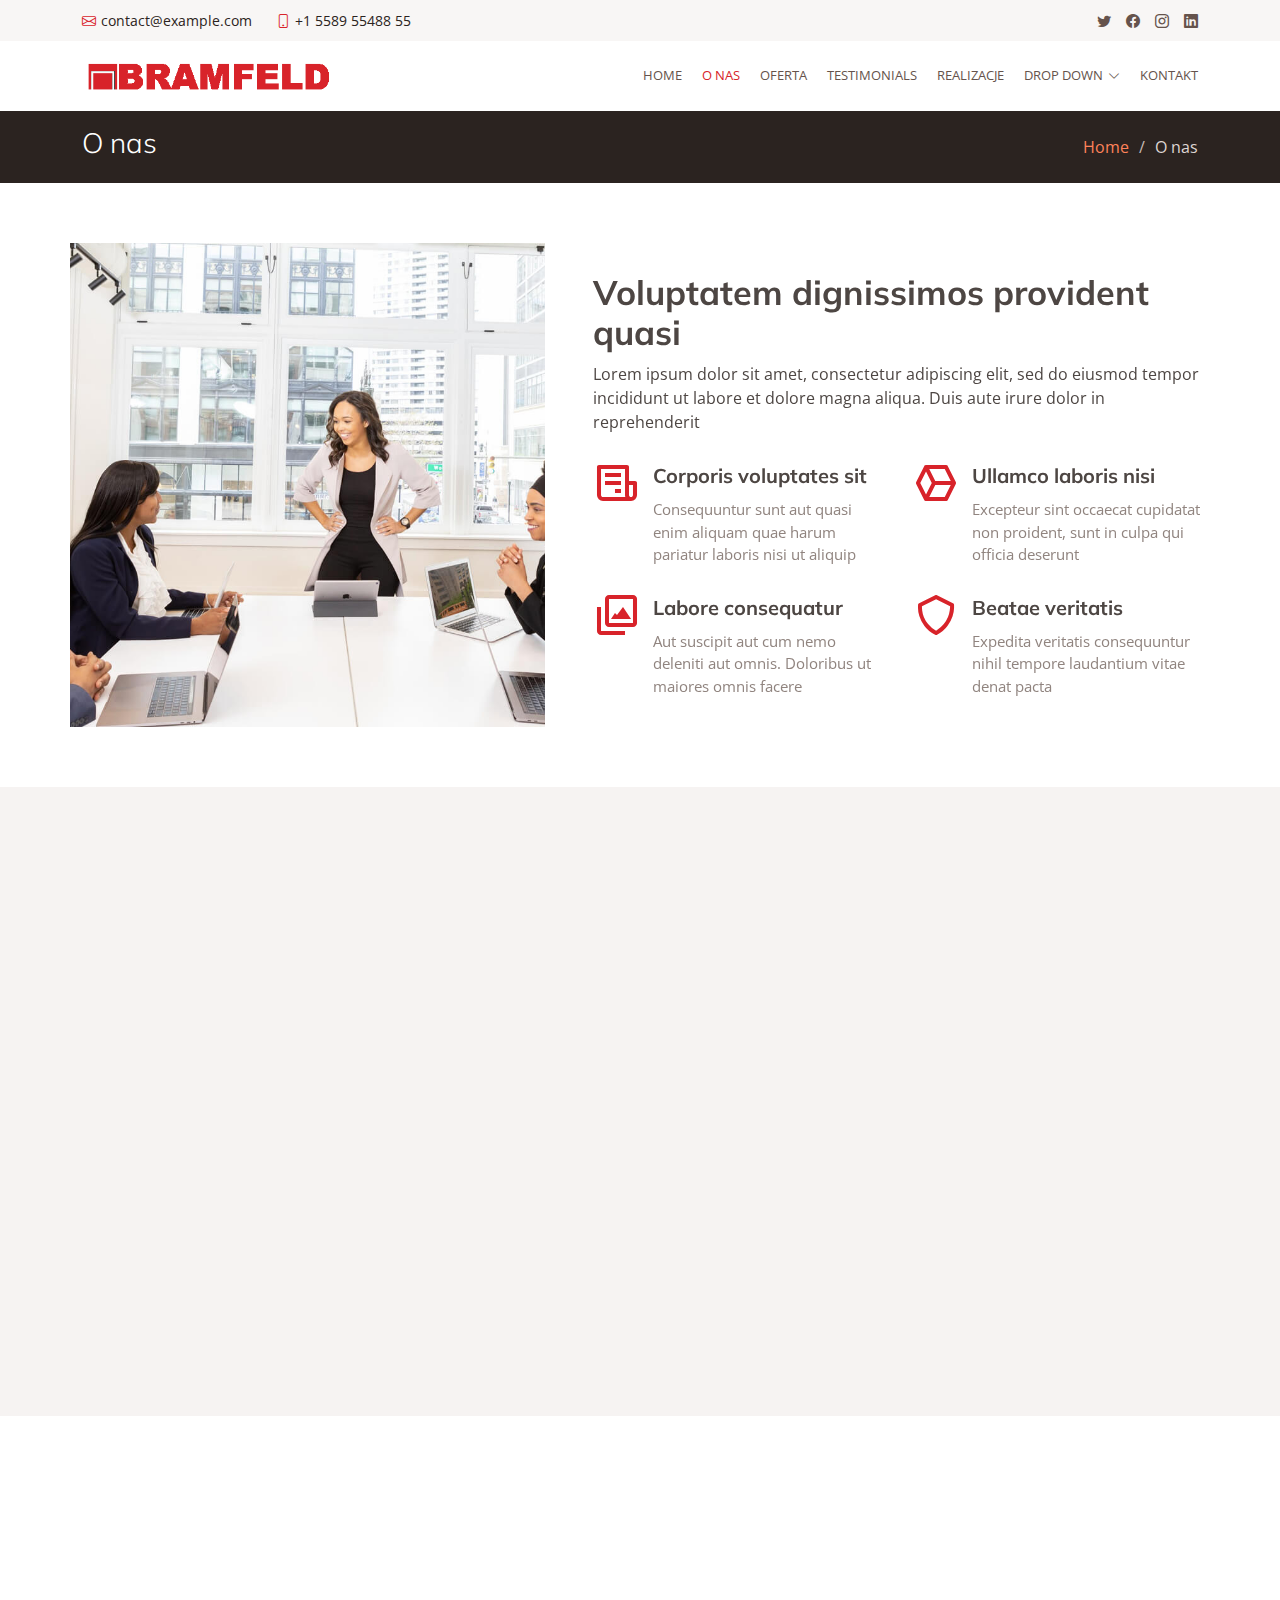
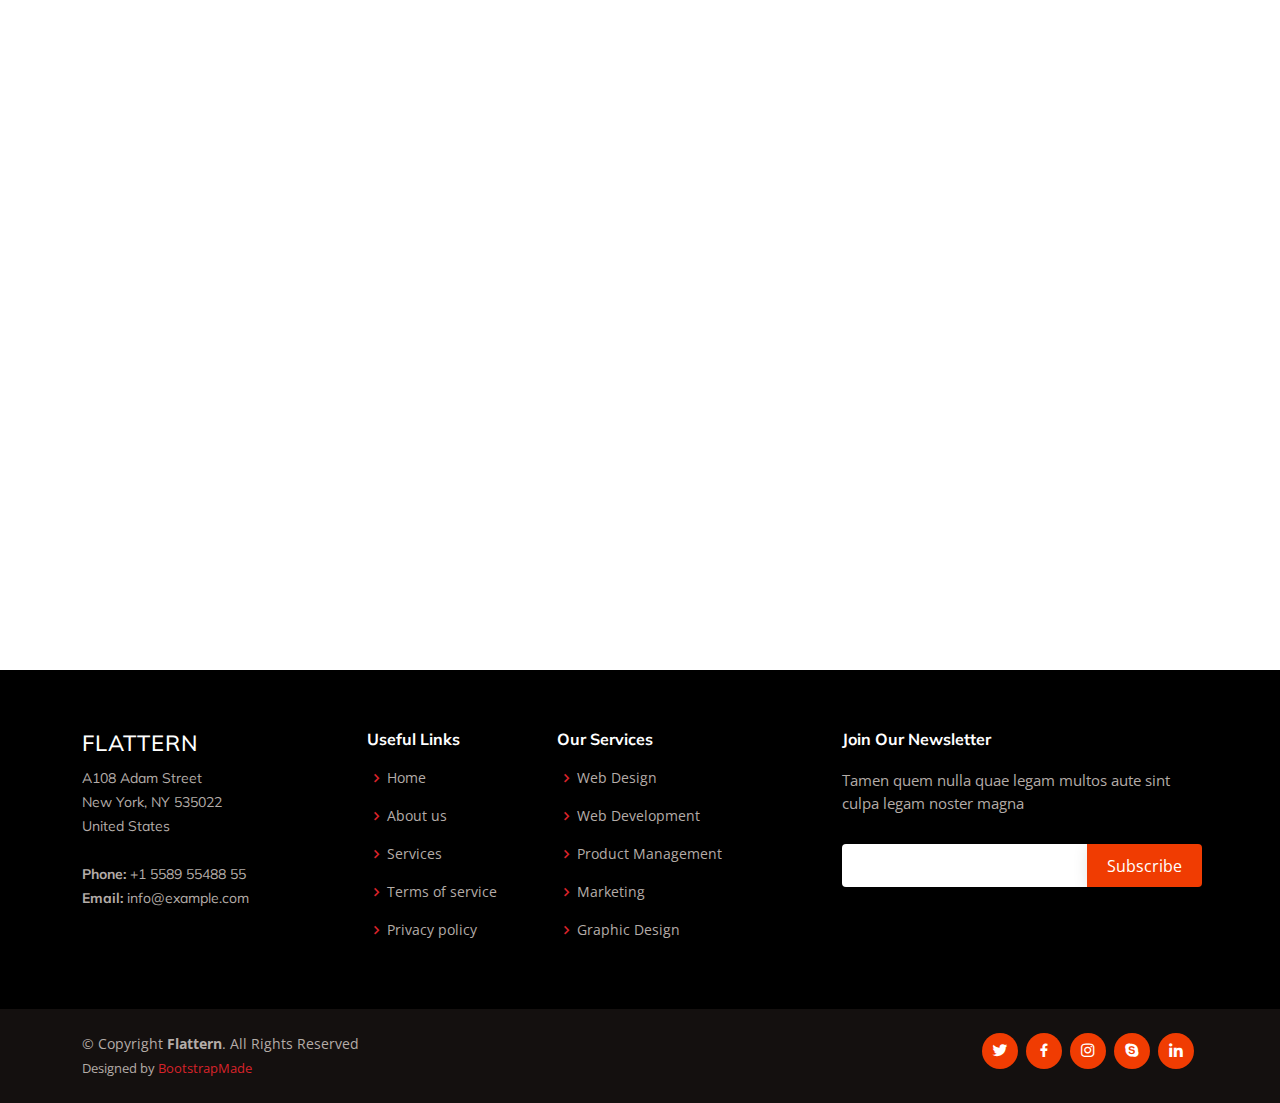
==== about.html @ 4d0d808b "First commit" ====
<!DOCTYPE html>
<html lang="en">

<head>
  <meta charset="utf-8">
  <meta content="width=device-width, initial-scale=1.0" name="viewport">

  <title>O nas - Flattern Bootstrap Template</title>
  <meta content="" name="description">
  <meta content="" name="keywords">

  <!-- Favicons -->
  <link href="assets/img/favicon.png" rel="icon">
  <link href="assets/img/apple-touch-icon.png" rel="apple-touch-icon">

  <!-- Google Fonts -->
  <link href="https://fonts.googleapis.com/css?family=Open+Sans:300,300i,400,400i,600,600i,700,700i|Muli:300,300i,400,400i,500,500i,600,600i,700,700i|Poppins:300,300i,400,400i,500,500i,600,600i,700,700i" rel="stylesheet">

  <!-- Vendor CSS Files -->
  <link href="assets/vendor/animate.css/animate.min.css" rel="stylesheet">
  <link href="assets/vendor/aos/aos.css" rel="stylesheet">
  <link href="assets/vendor/bootstrap/css/bootstrap.min.css" rel="stylesheet">
  <link href="assets/vendor/bootstrap-icons/bootstrap-icons.css" rel="stylesheet">
  <link href="assets/vendor/boxicons/css/boxicons.min.css" rel="stylesheet">
  <link href="assets/vendor/glightbox/css/glightbox.min.css" rel="stylesheet">
  <link href="assets/vendor/swiper/swiper-bundle.min.css" rel="stylesheet">

  <!-- Template Main CSS File -->
  <link href="assets/css/style.css" rel="stylesheet">

  <!-- =======================================================
  * Template Name: Flattern - v4.7.0
  * Template URL: https://bootstrapmade.com/flattern-multipurpose-bootstrap-template/
  * Author: BootstrapMade.com
  * License: https://bootstrapmade.com/license/
  ======================================================== -->
</head>

<body>

  <!-- ======= Top Bar ======= -->
  <section id="topbar" class="d-flex align-items-center">
    <div class="container d-flex justify-content-center justify-content-md-between">
      <div class="contact-info d-flex align-items-center">
        <i class="bi bi-envelope d-flex align-items-center"><a href="mailto:contact@example.com">contact@example.com</a></i>
        <i class="bi bi-phone d-flex align-items-center ms-4"><span>+1 5589 55488 55</span></i>
      </div>
      <div class="social-links d-none d-md-flex align-items-center">
        <a href="#" class="twitter"><i class="bi bi-twitter"></i></a>
        <a href="#" class="facebook"><i class="bi bi-facebook"></i></a>
        <a href="#" class="instagram"><i class="bi bi-instagram"></i></a>
        <a href="#" class="linkedin"><i class="bi bi-linkedin"></i></i></a>
      </div>
    </div>
  </section>

  <!-- ======= Header ======= -->
  <header id="header" class="d-flex align-items-center">
    <div class="container d-flex justify-content-between">

      <div class="logo">
        <!--<h1 class="text-light"><a href="index.html">Bramfeld</a></h1>-->
        <!-- Uncomment below if you prefer to use an image logo -->
        <a href="index.html"><img src="assets/img/bramfeld_logo_red.png" alt="" class="img-fluid"></a>
      </div>

      <nav id="navbar" class="navbar">
        <ul>
          <li><a href="index.html">Home</a></li>
          <li><a class="active" href="about.html">O nas</a></li>
          <li><a href="services.html">Oferta</a></li>
          <li><a href="testimonials.html">Testimonials</a></li>
          <li><a href="portfolio.html">Realizacje</a></li>
         
          <li class="dropdown"><a href="#"><span>Drop Down</span> <i class="bi bi-chevron-down"></i></a>
            <ul>
              <li><a href="#">Drop Down 1</a></li>
              <li class="dropdown"><a href="#"><span>Deep Drop Down</span> <i class="bi bi-chevron-right"></i></a>
                <ul>
                  <li><a href="#">Deep Drop Down 1</a></li>
                  <li><a href="#">Deep Drop Down 2</a></li>
                  <li><a href="#">Deep Drop Down 3</a></li>
                  <li><a href="#">Deep Drop Down 4</a></li>
                  <li><a href="#">Deep Drop Down 5</a></li>
                </ul>
              </li>
              <li><a href="#">Drop Down 2</a></li>
              <li><a href="#">Drop Down 3</a></li>
              <li><a href="#">Drop Down 4</a></li>
            </ul>
          </li>
          <li><a href="contact.html">Kontakt</a></li>
        </ul>
        <i class="bi bi-list mobile-nav-toggle"></i>
      </nav><!-- .navbar -->

    </div>
  </header><!-- End Header -->

  <main id="main">

    <!-- ======= Breadcrumbs ======= -->
    <section id="breadcrumbs" class="breadcrumbs">
      <div class="container">

        <div class="d-flex justify-content-between align-items-center">
          <h2>O nas</h2>
          <ol>
            <li><a href="index.html">Home</a></li>
            <li>O nas</li>
          </ol>
        </div>

      </div>
    </section><!-- End Breadcrumbs -->

    <!-- ======= About Us Section ======= -->
    <section id="about-us" class="about-us">
      <div class="container">

        <div class="row no-gutters">
          <div class="image col-xl-5 d-flex align-items-stretch justify-content-center justify-content-lg-start" data-aos="fade-right"></div>
          <div class="col-xl-7 ps-0 ps-lg-5 pe-lg-1 d-flex align-items-stretch">
            <div class="content d-flex flex-column justify-content-center">
              <h3 data-aos="fade-up">Voluptatem dignissimos provident quasi</h3>
              <p data-aos="fade-up">
                Lorem ipsum dolor sit amet, consectetur adipiscing elit, sed do eiusmod tempor incididunt ut labore et dolore magna aliqua. Duis aute irure dolor in reprehenderit
              </p>
              <div class="row">
                <div class="col-md-6 icon-box" data-aos="fade-up">
                  <i class="bx bx-receipt"></i>
                  <h4>Corporis voluptates sit</h4>
                  <p>Consequuntur sunt aut quasi enim aliquam quae harum pariatur laboris nisi ut aliquip</p>
                </div>
                <div class="col-md-6 icon-box" data-aos="fade-up" data-aos-delay="100">
                  <i class="bx bx-cube-alt"></i>
                  <h4>Ullamco laboris nisi</h4>
                  <p>Excepteur sint occaecat cupidatat non proident, sunt in culpa qui officia deserunt</p>
                </div>
                <div class="col-md-6 icon-box" data-aos="fade-up" data-aos-delay="200">
                  <i class="bx bx-images"></i>
                  <h4>Labore consequatur</h4>
                  <p>Aut suscipit aut cum nemo deleniti aut omnis. Doloribus ut maiores omnis facere</p>
                </div>
                <div class="col-md-6 icon-box" data-aos="fade-up" data-aos-delay="300">
                  <i class="bx bx-shield"></i>
                  <h4>Beatae veritatis</h4>
                  <p>Expedita veritatis consequuntur nihil tempore laudantium vitae denat pacta</p>
                </div>
              </div>
            </div><!-- End .content-->
          </div>
        </div>

      </div>
    </section><!-- End About Us Section -->

    <!-- ======= Our Team Section ======= -->
    <section id="team" class="team section-bg">
      <div class="container">

        <div class="section-title" data-aos="fade-up">
          <h2>Our <strong>Team</strong></h2>
          <p>Magnam dolores commodi suscipit. Necessitatibus eius consequatur ex aliquid fuga eum quidem. Sit sint consectetur velit. Quisquam quos quisquam cupiditate. Et nemo qui impedit suscipit alias ea. Quia fugiat sit in iste officiis commodi quidem hic quas.</p>
        </div>

        <div class="row">

          <div class="col-lg-3 col-md-6 d-flex align-items-stretch">
            <div class="member" data-aos="fade-up">
              <div class="member-img">
                <img src="assets/img/team/team-1.jpg" class="img-fluid" alt="">
                <div class="social">
                  <a href=""><i class="bi bi-twitter"></i></a>
                  <a href=""><i class="bi bi-facebook"></i></a>
                  <a href=""><i class="bi bi-instagram"></i></a>
                  <a href=""><i class="bi bi-linkedin"></i></a>
                </div>
              </div>
              <div class="member-info">
                <h4>Walter White</h4>
                <span>Chief Executive Officer</span>
              </div>
            </div>
          </div>

          <div class="col-lg-3 col-md-6 d-flex align-items-stretch">
            <div class="member" data-aos="fade-up" data-aos-delay="100">
              <div class="member-img">
                <img src="assets/img/team/team-2.jpg" class="img-fluid" alt="">
                <div class="social">
                  <a href=""><i class="bi bi-twitter"></i></a>
                  <a href=""><i class="bi bi-facebook"></i></a>
                  <a href=""><i class="bi bi-instagram"></i></a>
                  <a href=""><i class="bi bi-linkedin"></i></a>
                </div>
              </div>
              <div class="member-info">
                <h4>Sarah Jhonson</h4>
                <span>Product Manager</span>
              </div>
            </div>
          </div>

          <div class="col-lg-3 col-md-6 d-flex align-items-stretch">
            <div class="member" data-aos="fade-up" data-aos-delay="200">
              <div class="member-img">
                <img src="assets/img/team/team-3.jpg" class="img-fluid" alt="">
                <div class="social">
                  <a href=""><i class="bi bi-twitter"></i></a>
                  <a href=""><i class="bi bi-facebook"></i></a>
                  <a href=""><i class="bi bi-instagram"></i></a>
                  <a href=""><i class="bi bi-linkedin"></i></a>
                </div>
              </div>
              <div class="member-info">
                <h4>William Anderson</h4>
                <span>CTO</span>
              </div>
            </div>
          </div>

          <div class="col-lg-3 col-md-6 d-flex align-items-stretch">
            <div class="member" data-aos="fade-up" data-aos-delay="300">
              <div class="member-img">
                <img src="assets/img/team/team-4.jpg" class="img-fluid" alt="">
                <div class="social">
                  <a href=""><i class="bi bi-twitter"></i></a>
                  <a href=""><i class="bi bi-facebook"></i></a>
                  <a href=""><i class="bi bi-instagram"></i></a>
                  <a href=""><i class="bi bi-linkedin"></i></a>
                </div>
              </div>
              <div class="member-info">
                <h4>Amanda Jepson</h4>
                <span>Accountant</span>
              </div>
            </div>
          </div>

        </div>

      </div>
    </section><!-- End Our Team Section -->

    <!-- ======= Our Skills Section ======= -->
    <section id="skills" class="skills">
      <div class="container">

        <div class="section-title" data-aos="fade-up">
          <h2>Our <strong>Skills</strong></h2>
          <p>Magnam dolores commodi suscipit. Necessitatibus eius consequatur ex aliquid fuga eum quidem. Sit sint consectetur velit. Quisquam quos quisquam cupiditate. Et nemo qui impedit suscipit alias ea. Quia fugiat sit in iste officiis commodi quidem hic quas.</p>
        </div>

        <div class="row skills-content">

          <div class="col-lg-6" data-aos="fade-up">

            <div class="progress">
              <span class="skill">HTML <i class="val">100%</i></span>
              <div class="progress-bar-wrap">
                <div class="progress-bar" role="progressbar" aria-valuenow="100" aria-valuemin="0" aria-valuemax="100"></div>
              </div>
            </div>

            <div class="progress">
              <span class="skill">CSS <i class="val">90%</i></span>
              <div class="progress-bar-wrap">
                <div class="progress-bar" role="progressbar" aria-valuenow="90" aria-valuemin="0" aria-valuemax="100"></div>
              </div>
            </div>

            <div class="progress">
              <span class="skill">JavaScript <i class="val">75%</i></span>
              <div class="progress-bar-wrap">
                <div class="progress-bar" role="progressbar" aria-valuenow="75" aria-valuemin="0" aria-valuemax="100"></div>
              </div>
            </div>

          </div>

          <div class="col-lg-6" data-aos="fade-up" data-aos-delay="100">

            <div class="progress">
              <span class="skill">PHP <i class="val">80%</i></span>
              <div class="progress-bar-wrap">
                <div class="progress-bar" role="progressbar" aria-valuenow="80" aria-valuemin="0" aria-valuemax="100"></div>
              </div>
            </div>

            <div class="progress">
              <span class="skill">WordPress/CMS <i class="val">90%</i></span>
              <div class="progress-bar-wrap">
                <div class="progress-bar" role="progressbar" aria-valuenow="90" aria-valuemin="0" aria-valuemax="100"></div>
              </div>
            </div>

            <div class="progress">
              <span class="skill">Photoshop <i class="val">55%</i></span>
              <div class="progress-bar-wrap">
                <div class="progress-bar" role="progressbar" aria-valuenow="55" aria-valuemin="0" aria-valuemax="100"></div>
              </div>
            </div>

          </div>

        </div>

      </div>
    </section><!-- End Our Skills Section -->

    <!-- ======= Our Clients Section ======= -->
    <section id="clients" class="clients">
      <div class="container">

        <div class="section-title" data-aos="fade-up">
          <h2>Our <strong>Clients</strong></h2>
          <p>Magnam dolores commodi suscipit. Necessitatibus eius consequatur ex aliquid fuga eum quidem. Sit sint consectetur velit. Quisquam quos quisquam cupiditate. Et nemo qui impedit suscipit alias ea. Quia fugiat sit in iste officiis commodi quidem hic quas.</p>
        </div>

        <div class="row no-gutters clients-wrap clearfix" data-aos="fade-up">

          <div class="col-lg-3 col-md-4 col-xs-6">
            <div class="client-logo">
              <img src="assets/img/clients/client-1.png" class="img-fluid" alt="">
            </div>
          </div>

          <div class="col-lg-3 col-md-4 col-xs-6">
            <div class="client-logo">
              <img src="assets/img/clients/client-2.png" class="img-fluid" alt="">
            </div>
          </div>

          <div class="col-lg-3 col-md-4 col-xs-6">
            <div class="client-logo">
              <img src="assets/img/clients/client-3.png" class="img-fluid" alt="">
            </div>
          </div>

          <div class="col-lg-3 col-md-4 col-xs-6">
            <div class="client-logo">
              <img src="assets/img/clients/client-4.png" class="img-fluid" alt="">
            </div>
          </div>

          <div class="col-lg-3 col-md-4 col-xs-6">
            <div class="client-logo">
              <img src="assets/img/clients/client-5.png" class="img-fluid" alt="">
            </div>
          </div>

          <div class="col-lg-3 col-md-4 col-xs-6">
            <div class="client-logo">
              <img src="assets/img/clients/client-6.png" class="img-fluid" alt="">
            </div>
          </div>

          <div class="col-lg-3 col-md-4 col-xs-6">
            <div class="client-logo">
              <img src="assets/img/clients/client-7.png" class="img-fluid" alt="">
            </div>
          </div>

          <div class="col-lg-3 col-md-4 col-xs-6">
            <div class="client-logo">
              <img src="assets/img/clients/client-8.png" class="img-fluid" alt="">
            </div>
          </div>

        </div>

      </div>
    </section><!-- End Our Clients Section -->

  </main><!-- End #main -->

  <!-- ======= Footer ======= -->
  <footer id="footer">

    <div class="footer-top">
      <div class="container">
        <div class="row">

          <div class="col-lg-3 col-md-6 footer-contact">
            <h3>Flattern</h3>
            <p>
              A108 Adam Street <br>
              New York, NY 535022<br>
              United States <br><br>
              <strong>Phone:</strong> +1 5589 55488 55<br>
              <strong>Email:</strong> info@example.com<br>
            </p>
          </div>

          <div class="col-lg-2 col-md-6 footer-links">
            <h4>Useful Links</h4>
            <ul>
              <li><i class="bx bx-chevron-right"></i> <a href="#">Home</a></li>
              <li><i class="bx bx-chevron-right"></i> <a href="#">About us</a></li>
              <li><i class="bx bx-chevron-right"></i> <a href="#">Services</a></li>
              <li><i class="bx bx-chevron-right"></i> <a href="#">Terms of service</a></li>
              <li><i class="bx bx-chevron-right"></i> <a href="#">Privacy policy</a></li>
            </ul>
          </div>

          <div class="col-lg-3 col-md-6 footer-links">
            <h4>Our Services</h4>
            <ul>
              <li><i class="bx bx-chevron-right"></i> <a href="#">Web Design</a></li>
              <li><i class="bx bx-chevron-right"></i> <a href="#">Web Development</a></li>
              <li><i class="bx bx-chevron-right"></i> <a href="#">Product Management</a></li>
              <li><i class="bx bx-chevron-right"></i> <a href="#">Marketing</a></li>
              <li><i class="bx bx-chevron-right"></i> <a href="#">Graphic Design</a></li>
            </ul>
          </div>

          <div class="col-lg-4 col-md-6 footer-newsletter">
            <h4>Join Our Newsletter</h4>
            <p>Tamen quem nulla quae legam multos aute sint culpa legam noster magna</p>
            <form action="" method="post">
              <input type="email" name="email"><input type="submit" value="Subscribe">
            </form>
          </div>

        </div>
      </div>
    </div>

    <div class="container d-md-flex py-4">

      <div class="me-md-auto text-center text-md-start">
        <div class="copyright">
          &copy; Copyright <strong><span>Flattern</span></strong>. All Rights Reserved
        </div>
        <div class="credits">
          <!-- All the links in the footer should remain intact. -->
          <!-- You can delete the links only if you purchased the pro version. -->
          <!-- Licensing information: https://bootstrapmade.com/license/ -->
          <!-- Purchase the pro version with working PHP/AJAX contact form: https://bootstrapmade.com/flattern-multipurpose-bootstrap-template/ -->
          Designed by <a href="https://bootstrapmade.com/">BootstrapMade</a>
        </div>
      </div>
      <div class="social-links text-center text-md-right pt-3 pt-md-0">
        <a href="#" class="twitter"><i class="bx bxl-twitter"></i></a>
        <a href="#" class="facebook"><i class="bx bxl-facebook"></i></a>
        <a href="#" class="instagram"><i class="bx bxl-instagram"></i></a>
        <a href="#" class="google-plus"><i class="bx bxl-skype"></i></a>
        <a href="#" class="linkedin"><i class="bx bxl-linkedin"></i></a>
      </div>
    </div>
  </footer><!-- End Footer -->

  <a href="#" class="back-to-top d-flex align-items-center justify-content-center"><i class="bi bi-arrow-up-short"></i></a>

  <!-- Vendor JS Files -->
  <script src="assets/vendor/aos/aos.js"></script>
  <script src="assets/vendor/bootstrap/js/bootstrap.bundle.min.js"></script>
  <script src="assets/vendor/glightbox/js/glightbox.min.js"></script>
  <script src="assets/vendor/isotope-layout/isotope.pkgd.min.js"></script>
  <script src="assets/vendor/swiper/swiper-bundle.min.js"></script>
  <script src="assets/vendor/waypoints/noframework.waypoints.js"></script>
  <script src="assets/vendor/php-email-form/validate.js"></script>

  <!-- Template Main JS File -->
  <script src="assets/js/main.js"></script>

</body>

</html>
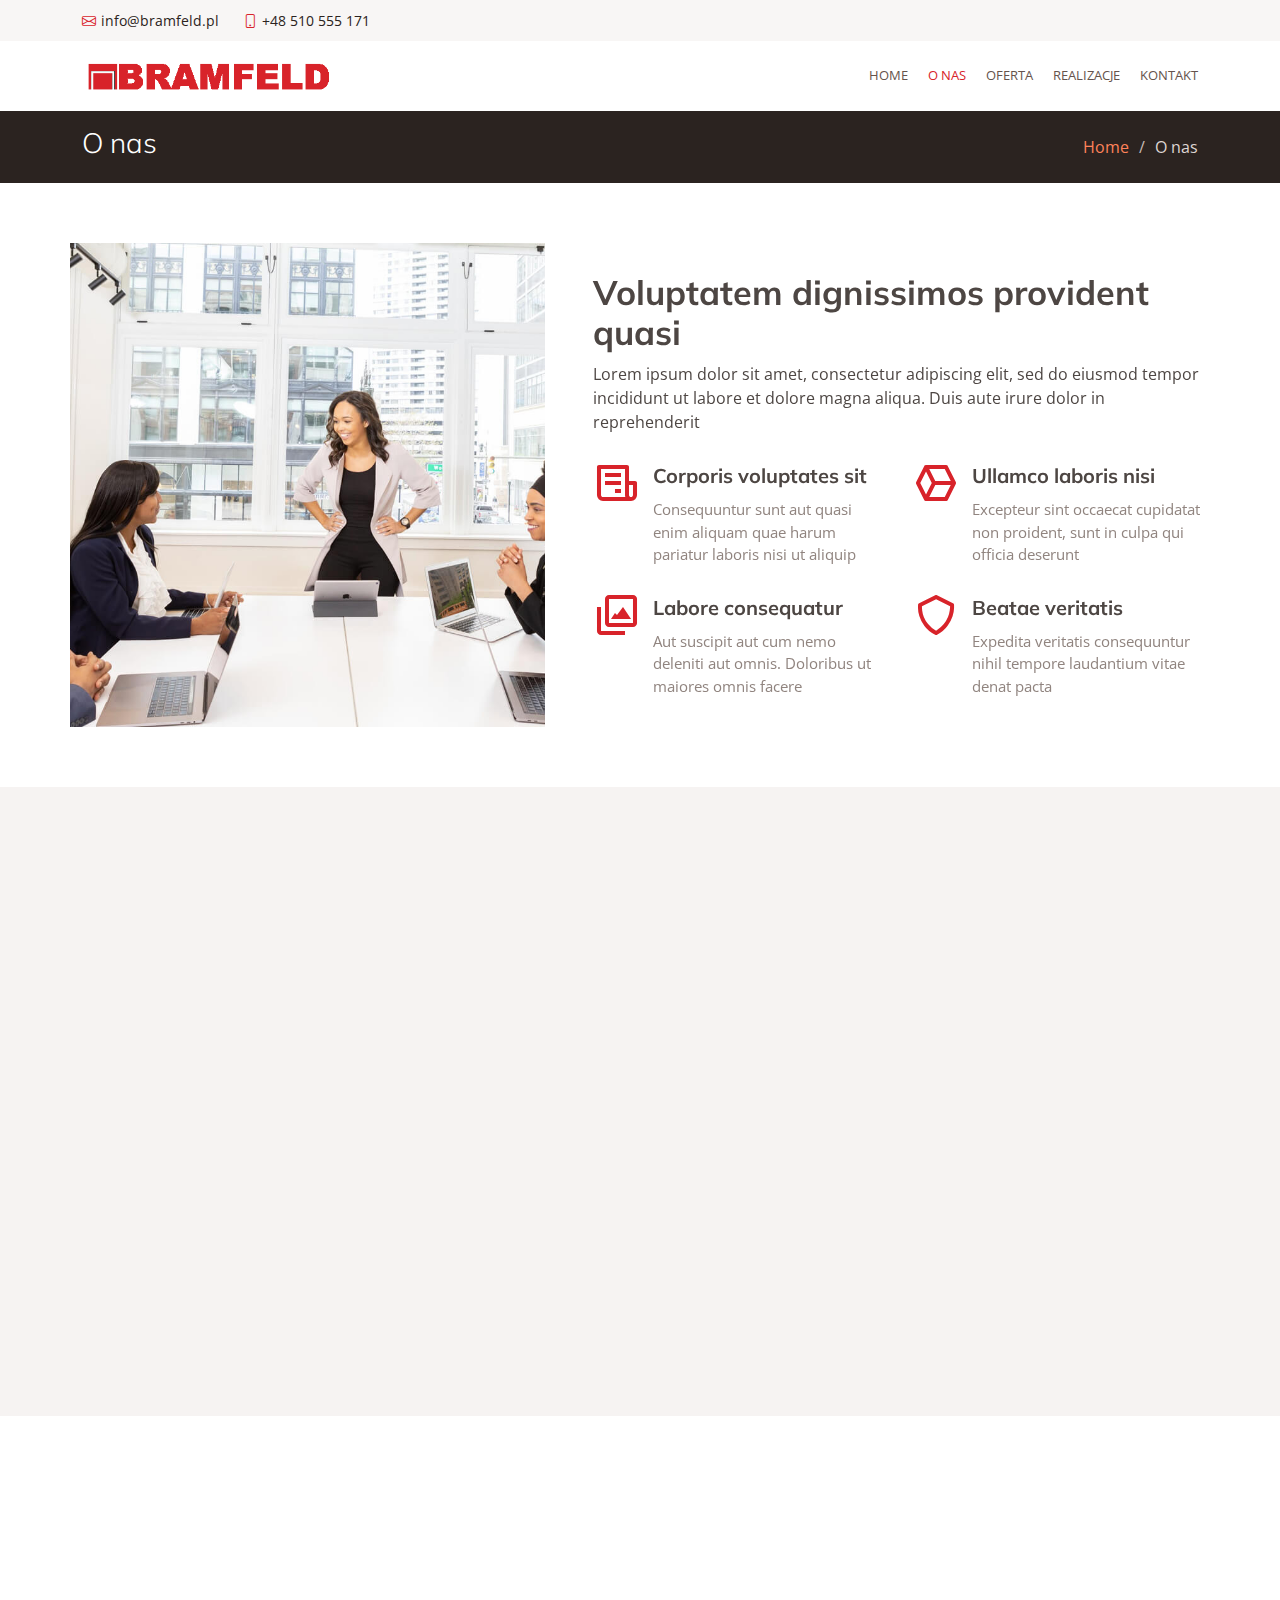
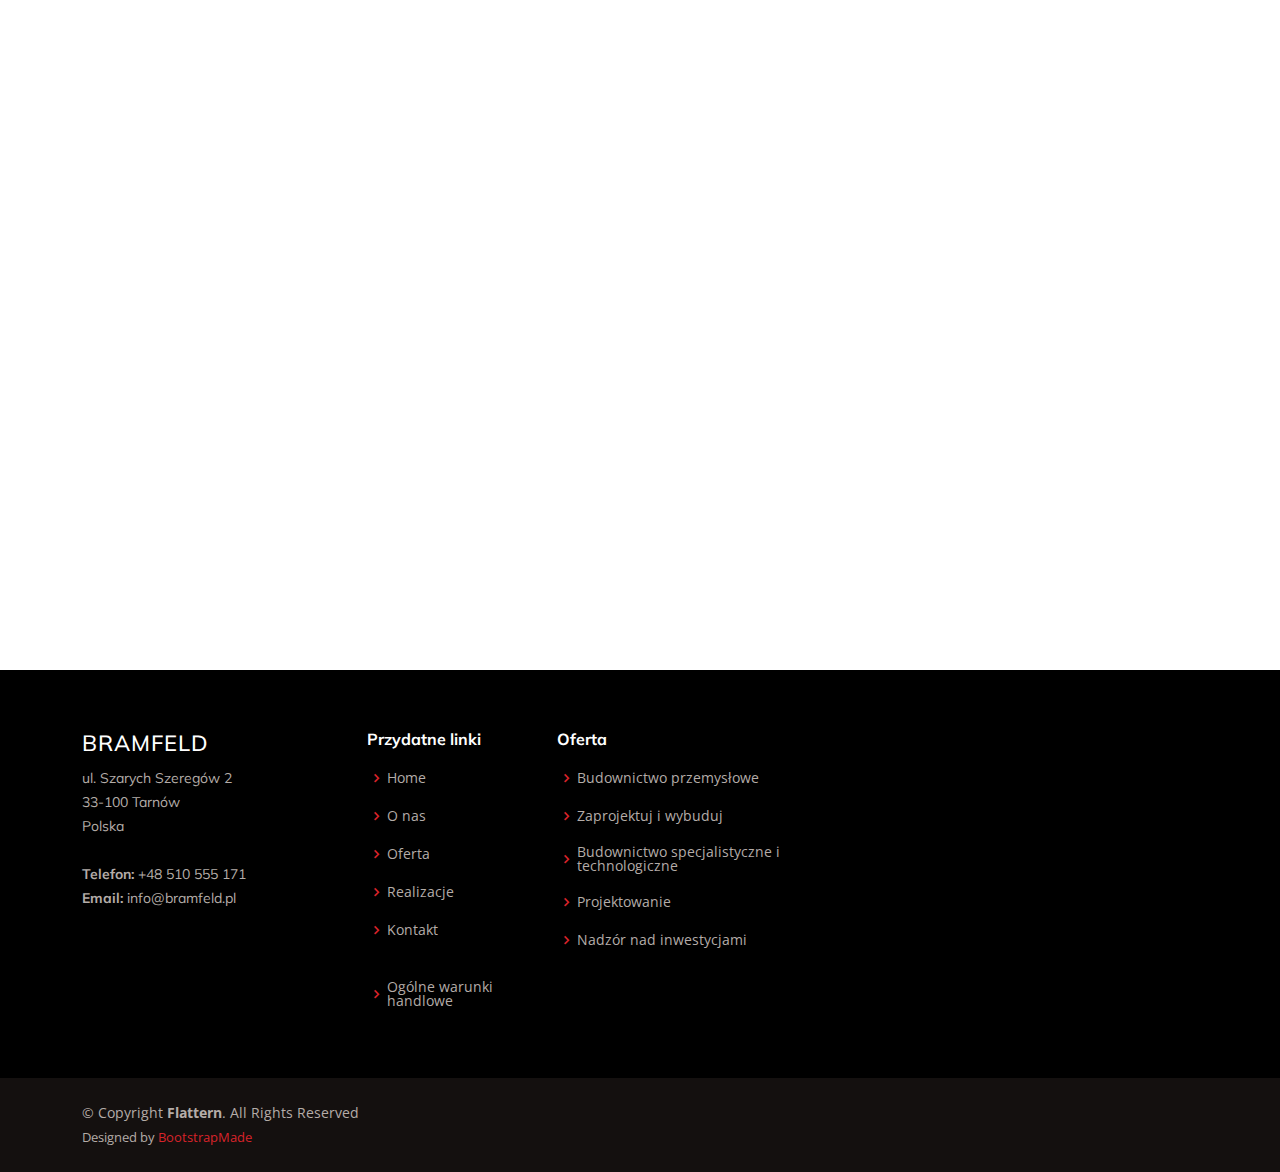
==== commit 9132ac2b: "next commit" ====
--- a/about.html
+++ b/about.html
@@ -5,7 +5,7 @@
   <meta charset="utf-8">
   <meta content="width=device-width, initial-scale=1.0" name="viewport">
 
-  <title>O nas - Flattern Bootstrap Template</title>
+  <title>O nas - BRAMFELD - Generalny wykonawca inwestycji</title>
   <meta content="" name="description">
   <meta content="" name="keywords">
 
@@ -39,18 +39,19 @@
 <body>
 
   <!-- ======= Top Bar ======= -->
+  <!-- ======= Top Bar ======= -->
   <section id="topbar" class="d-flex align-items-center">
     <div class="container d-flex justify-content-center justify-content-md-between">
       <div class="contact-info d-flex align-items-center">
-        <i class="bi bi-envelope d-flex align-items-center"><a href="mailto:contact@example.com">contact@example.com</a></i>
-        <i class="bi bi-phone d-flex align-items-center ms-4"><span>+1 5589 55488 55</span></i>
-      </div>
-      <div class="social-links d-none d-md-flex align-items-center">
+        <i class="bi bi-envelope d-flex align-items-center"><a href="mailto:info@bramfeld.pl">info@bramfeld.pl</a></i>
+        <i class="bi bi-phone d-flex align-items-center ms-4"><span>+48 510 555 171</span></i>
+      </div>
+      <!--<div class="social-links d-none d-md-flex align-items-center">
         <a href="#" class="twitter"><i class="bi bi-twitter"></i></a>
         <a href="#" class="facebook"><i class="bi bi-facebook"></i></a>
         <a href="#" class="instagram"><i class="bi bi-instagram"></i></a>
         <a href="#" class="linkedin"><i class="bi bi-linkedin"></i></i></a>
-      </div>
+      </div>-->
     </div>
   </section>
 
@@ -63,36 +64,17 @@
         <!-- Uncomment below if you prefer to use an image logo -->
         <a href="index.html"><img src="assets/img/bramfeld_logo_red.png" alt="" class="img-fluid"></a>
       </div>
-
-      <nav id="navbar" class="navbar">
-        <ul>
-          <li><a href="index.html">Home</a></li>
-          <li><a class="active" href="about.html">O nas</a></li>
-          <li><a href="services.html">Oferta</a></li>
-          <li><a href="testimonials.html">Testimonials</a></li>
-          <li><a href="portfolio.html">Realizacje</a></li>
-         
-          <li class="dropdown"><a href="#"><span>Drop Down</span> <i class="bi bi-chevron-down"></i></a>
-            <ul>
-              <li><a href="#">Drop Down 1</a></li>
-              <li class="dropdown"><a href="#"><span>Deep Drop Down</span> <i class="bi bi-chevron-right"></i></a>
-                <ul>
-                  <li><a href="#">Deep Drop Down 1</a></li>
-                  <li><a href="#">Deep Drop Down 2</a></li>
-                  <li><a href="#">Deep Drop Down 3</a></li>
-                  <li><a href="#">Deep Drop Down 4</a></li>
-                  <li><a href="#">Deep Drop Down 5</a></li>
-                </ul>
-              </li>
-              <li><a href="#">Drop Down 2</a></li>
-              <li><a href="#">Drop Down 3</a></li>
-              <li><a href="#">Drop Down 4</a></li>
-            </ul>
-          </li>
-          <li><a href="contact.html">Kontakt</a></li>
-        </ul>
-        <i class="bi bi-list mobile-nav-toggle"></i>
-      </nav><!-- .navbar -->
+<!--Start navbar-->
+<nav id="navbar" class="navbar">
+  <ul>
+    <li><a href="index.html">Home</a></li>
+    <li><a class="active" href="about.html">O nas</a></li>
+    <li><a href="services.html">Oferta</a></li>
+    <li><a href="portfolio.html">Realizacje</a></li>
+    <li><a href="contact.html">Kontakt</a></li>
+  </ul>
+  <i class="bi bi-list mobile-nav-toggle"></i>
+</nav><!-- .navbar -->
 
     </div>
   </header><!-- End Header -->
@@ -375,82 +357,84 @@
 
   </main><!-- End #main -->
 
-  <!-- ======= Footer ======= -->
-  <footer id="footer">
-
-    <div class="footer-top">
-      <div class="container">
-        <div class="row">
-
-          <div class="col-lg-3 col-md-6 footer-contact">
-            <h3>Flattern</h3>
-            <p>
-              A108 Adam Street <br>
-              New York, NY 535022<br>
-              United States <br><br>
-              <strong>Phone:</strong> +1 5589 55488 55<br>
-              <strong>Email:</strong> info@example.com<br>
-            </p>
-          </div>
-
-          <div class="col-lg-2 col-md-6 footer-links">
-            <h4>Useful Links</h4>
-            <ul>
-              <li><i class="bx bx-chevron-right"></i> <a href="#">Home</a></li>
-              <li><i class="bx bx-chevron-right"></i> <a href="#">About us</a></li>
-              <li><i class="bx bx-chevron-right"></i> <a href="#">Services</a></li>
-              <li><i class="bx bx-chevron-right"></i> <a href="#">Terms of service</a></li>
-              <li><i class="bx bx-chevron-right"></i> <a href="#">Privacy policy</a></li>
-            </ul>
-          </div>
-
-          <div class="col-lg-3 col-md-6 footer-links">
-            <h4>Our Services</h4>
-            <ul>
-              <li><i class="bx bx-chevron-right"></i> <a href="#">Web Design</a></li>
-              <li><i class="bx bx-chevron-right"></i> <a href="#">Web Development</a></li>
-              <li><i class="bx bx-chevron-right"></i> <a href="#">Product Management</a></li>
-              <li><i class="bx bx-chevron-right"></i> <a href="#">Marketing</a></li>
-              <li><i class="bx bx-chevron-right"></i> <a href="#">Graphic Design</a></li>
-            </ul>
-          </div>
-
-          <div class="col-lg-4 col-md-6 footer-newsletter">
-            <h4>Join Our Newsletter</h4>
-            <p>Tamen quem nulla quae legam multos aute sint culpa legam noster magna</p>
-            <form action="" method="post">
-              <input type="email" name="email"><input type="submit" value="Subscribe">
-            </form>
-          </div>
-
-        </div>
-      </div>
-    </div>
-
-    <div class="container d-md-flex py-4">
-
-      <div class="me-md-auto text-center text-md-start">
-        <div class="copyright">
-          &copy; Copyright <strong><span>Flattern</span></strong>. All Rights Reserved
-        </div>
-        <div class="credits">
-          <!-- All the links in the footer should remain intact. -->
-          <!-- You can delete the links only if you purchased the pro version. -->
-          <!-- Licensing information: https://bootstrapmade.com/license/ -->
-          <!-- Purchase the pro version with working PHP/AJAX contact form: https://bootstrapmade.com/flattern-multipurpose-bootstrap-template/ -->
-          Designed by <a href="https://bootstrapmade.com/">BootstrapMade</a>
-        </div>
-      </div>
-      <div class="social-links text-center text-md-right pt-3 pt-md-0">
-        <a href="#" class="twitter"><i class="bx bxl-twitter"></i></a>
-        <a href="#" class="facebook"><i class="bx bxl-facebook"></i></a>
-        <a href="#" class="instagram"><i class="bx bxl-instagram"></i></a>
-        <a href="#" class="google-plus"><i class="bx bxl-skype"></i></a>
-        <a href="#" class="linkedin"><i class="bx bxl-linkedin"></i></a>
-      </div>
-    </div>
-  </footer><!-- End Footer -->
-
+    <!-- ======= Footer ======= -->
+    <footer id="footer">
+
+      <div class="footer-top">
+        <div class="container">
+          <div class="row">
+  
+            <div class="col-lg-3 col-md-6 footer-contact">
+              <h3>Bramfeld</h3>
+              <p>
+                ul. Szarych Szeregów 2 <br>
+                33-100 Tarnów<br>
+                Polska <br><br>
+                <strong>Telefon:</strong> +48 510 555 171<br>
+                <strong>Email:</strong> info@bramfeld.pl<br>
+              </p>
+            </div>
+  
+            <div class="col-lg-2 col-md-6 footer-links">
+              <h4>Przydatne linki</h4>
+              <ul>
+                <li><i class="bx bx-chevron-right"></i> <a href="#">Home</a></li>
+                <li><i class="bx bx-chevron-right"></i> <a href="#">O nas</a></li>
+                <li><i class="bx bx-chevron-right"></i> <a href="#">Oferta</a></li>
+                <li><i class="bx bx-chevron-right"></i> <a href="#">Realizacje</a></li>
+                <li><i class="bx bx-chevron-right"></i> <a href="#">Kontakt</a></li>
+                <br>
+                <li><i class="bx bx-chevron-right"></i> <a href="#">Ogólne warunki handlowe</a></li>
+              </ul>
+            </div>
+  
+            <div class="col-lg-3 col-md-6 footer-links">
+              <h4>Oferta</h4>
+              <ul>
+                <li><i class="bx bx-chevron-right"></i> <a href="#">Budownictwo przemysłowe</a></li>
+                <li><i class="bx bx-chevron-right"></i> <a href="#">Zaprojektuj i wybuduj</a></li>
+                <li><i class="bx bx-chevron-right"></i> <a href="#">Budownictwo specjalistyczne i technologiczne</a></li>
+                <li><i class="bx bx-chevron-right"></i> <a href="#">Projektowanie</a></li>
+                <li><i class="bx bx-chevron-right"></i> <a href="#">Nadzór nad inwestycjami</a></li>
+              </ul>
+            </div>
+  
+            <!--<div class="col-lg-4 col-md-6 footer-newsletter">
+              <h4>Join Our Newsletter</h4>
+              <p>Tamen quem nulla quae legam multos aute sint culpa legam noster magna</p>
+              <form action="" method="post">
+                <input type="email" name="email"><input type="submit" value="Subscribe">
+              </form>
+            </div>-->
+  
+          </div>
+        </div>
+      </div>
+  
+      <div class="container d-md-flex py-4">
+  
+        <div class="me-md-auto text-center text-md-start">
+          <div class="copyright">
+            &copy; Copyright <strong><span>Flattern</span></strong>. All Rights Reserved
+          </div>
+          <div class="credits">
+            <!-- All the links in the footer should remain intact. -->
+            <!-- You can delete the links only if you purchased the pro version. -->
+            <!-- Licensing information: https://bootstrapmade.com/license/ -->
+            <!-- Purchase the pro version with working PHP/AJAX contact form: https://bootstrapmade.com/flattern-multipurpose-bootstrap-template/ -->
+            Designed by <a href="https://bootstrapmade.com/">BootstrapMade</a>
+          </div>
+        </div>
+        <!--<div class="social-links text-center text-md-right pt-3 pt-md-0">
+          <a href="#" class="twitter"><i class="bx bxl-twitter"></i></a>
+          <a href="#" class="facebook"><i class="bx bxl-facebook"></i></a>
+          <a href="#" class="instagram"><i class="bx bxl-instagram"></i></a>
+          <a href="#" class="google-plus"><i class="bx bxl-skype"></i></a>
+          <a href="#" class="linkedin"><i class="bx bxl-linkedin"></i></a>
+        </div>-->
+      </div>
+    </footer>
+    <!-- End Footer -->
   <a href="#" class="back-to-top d-flex align-items-center justify-content-center"><i class="bi bi-arrow-up-short"></i></a>
 
   <!-- Vendor JS Files -->
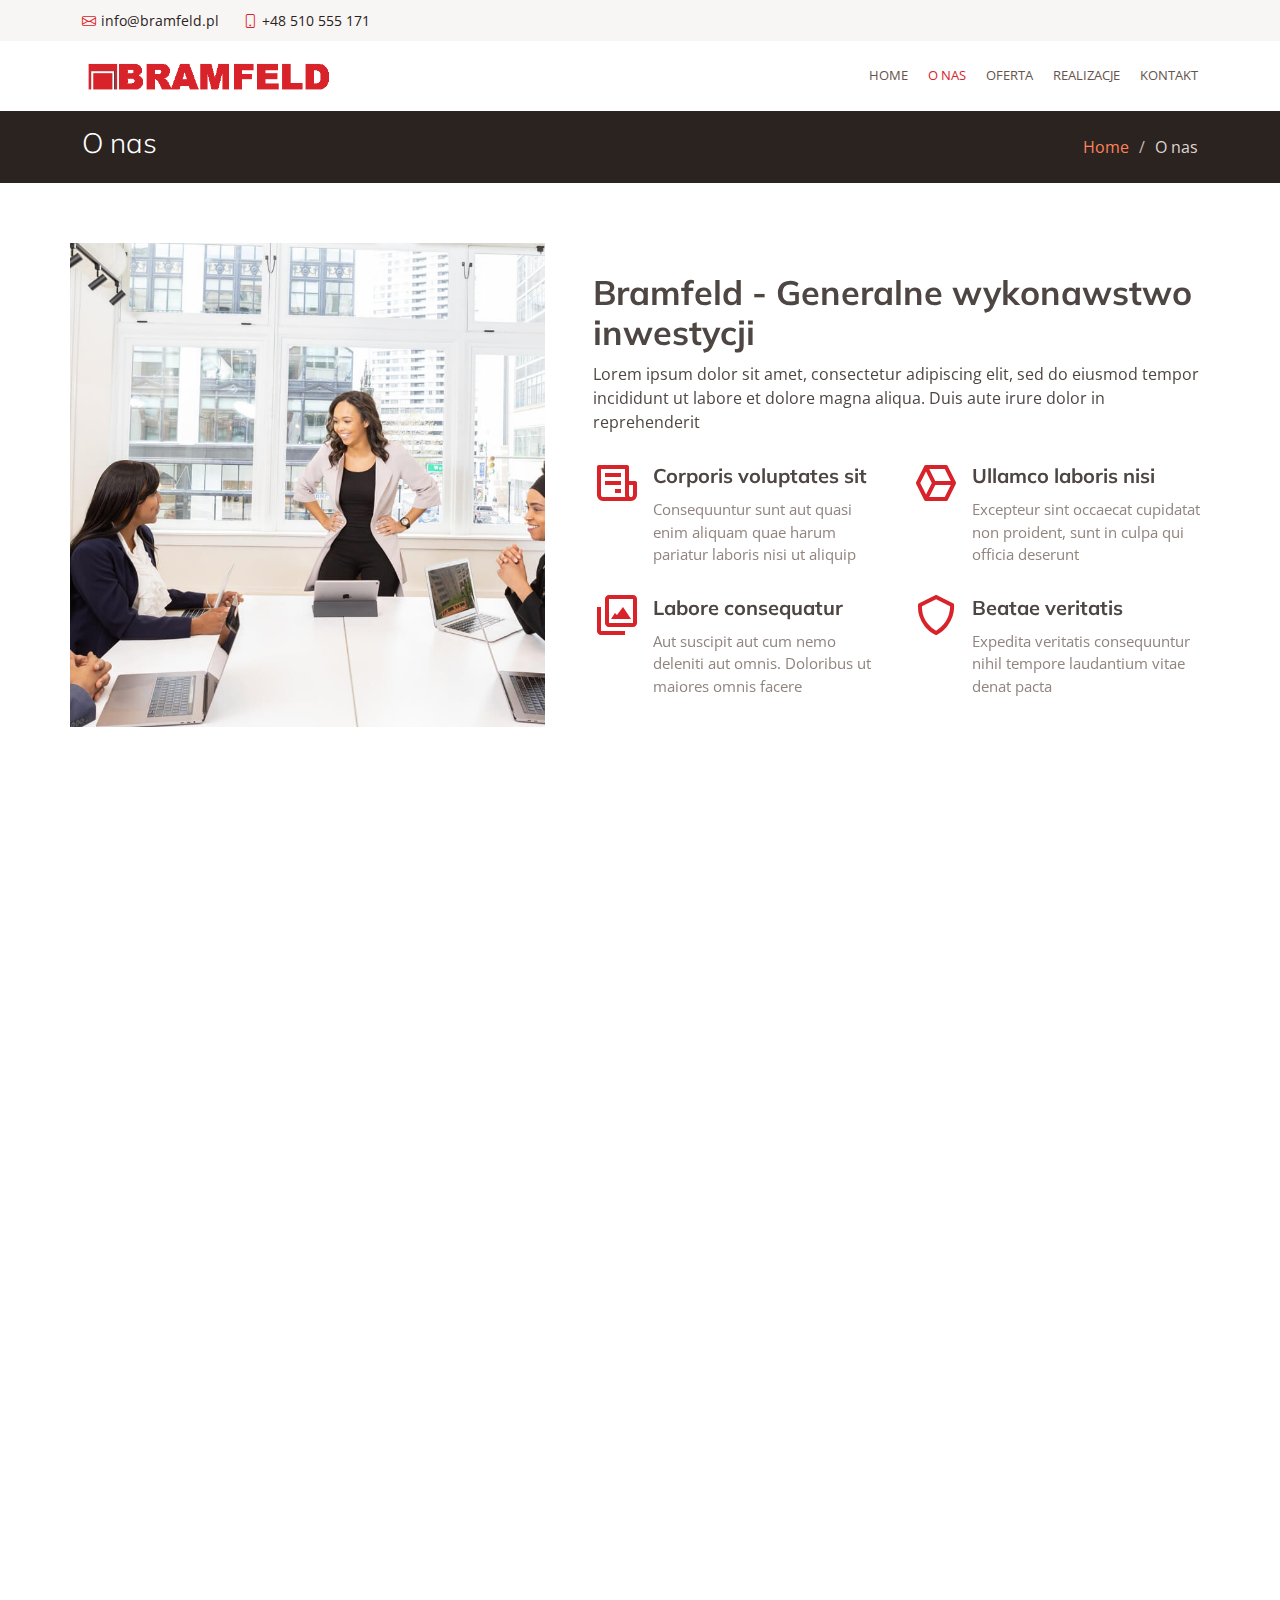
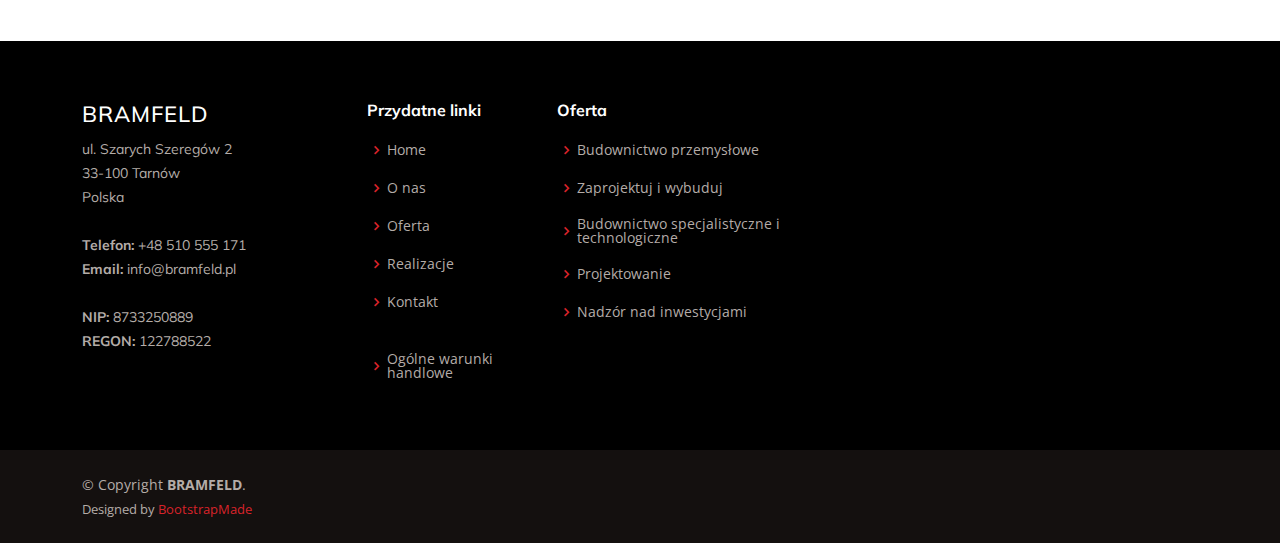
==== commit d283fd49: "zmiana kon of onas" ====
--- a/about.html
+++ b/about.html
@@ -104,7 +104,7 @@
           <div class="image col-xl-5 d-flex align-items-stretch justify-content-center justify-content-lg-start" data-aos="fade-right"></div>
           <div class="col-xl-7 ps-0 ps-lg-5 pe-lg-1 d-flex align-items-stretch">
             <div class="content d-flex flex-column justify-content-center">
-              <h3 data-aos="fade-up">Voluptatem dignissimos provident quasi</h3>
+              <h3 data-aos="fade-up">Bramfeld - Generalne wykonawstwo inwestycji</h3>
               <p data-aos="fade-up">
                 Lorem ipsum dolor sit amet, consectetur adipiscing elit, sed do eiusmod tempor incididunt ut labore et dolore magna aliqua. Duis aute irure dolor in reprehenderit
               </p>
@@ -137,100 +137,14 @@
       </div>
     </section><!-- End About Us Section -->
 
-    <!-- ======= Our Team Section ======= -->
-    <section id="team" class="team section-bg">
-      <div class="container">
-
-        <div class="section-title" data-aos="fade-up">
-          <h2>Our <strong>Team</strong></h2>
-          <p>Magnam dolores commodi suscipit. Necessitatibus eius consequatur ex aliquid fuga eum quidem. Sit sint consectetur velit. Quisquam quos quisquam cupiditate. Et nemo qui impedit suscipit alias ea. Quia fugiat sit in iste officiis commodi quidem hic quas.</p>
-        </div>
-
-        <div class="row">
-
-          <div class="col-lg-3 col-md-6 d-flex align-items-stretch">
-            <div class="member" data-aos="fade-up">
-              <div class="member-img">
-                <img src="assets/img/team/team-1.jpg" class="img-fluid" alt="">
-                <div class="social">
-                  <a href=""><i class="bi bi-twitter"></i></a>
-                  <a href=""><i class="bi bi-facebook"></i></a>
-                  <a href=""><i class="bi bi-instagram"></i></a>
-                  <a href=""><i class="bi bi-linkedin"></i></a>
-                </div>
-              </div>
-              <div class="member-info">
-                <h4>Walter White</h4>
-                <span>Chief Executive Officer</span>
-              </div>
-            </div>
-          </div>
-
-          <div class="col-lg-3 col-md-6 d-flex align-items-stretch">
-            <div class="member" data-aos="fade-up" data-aos-delay="100">
-              <div class="member-img">
-                <img src="assets/img/team/team-2.jpg" class="img-fluid" alt="">
-                <div class="social">
-                  <a href=""><i class="bi bi-twitter"></i></a>
-                  <a href=""><i class="bi bi-facebook"></i></a>
-                  <a href=""><i class="bi bi-instagram"></i></a>
-                  <a href=""><i class="bi bi-linkedin"></i></a>
-                </div>
-              </div>
-              <div class="member-info">
-                <h4>Sarah Jhonson</h4>
-                <span>Product Manager</span>
-              </div>
-            </div>
-          </div>
-
-          <div class="col-lg-3 col-md-6 d-flex align-items-stretch">
-            <div class="member" data-aos="fade-up" data-aos-delay="200">
-              <div class="member-img">
-                <img src="assets/img/team/team-3.jpg" class="img-fluid" alt="">
-                <div class="social">
-                  <a href=""><i class="bi bi-twitter"></i></a>
-                  <a href=""><i class="bi bi-facebook"></i></a>
-                  <a href=""><i class="bi bi-instagram"></i></a>
-                  <a href=""><i class="bi bi-linkedin"></i></a>
-                </div>
-              </div>
-              <div class="member-info">
-                <h4>William Anderson</h4>
-                <span>CTO</span>
-              </div>
-            </div>
-          </div>
-
-          <div class="col-lg-3 col-md-6 d-flex align-items-stretch">
-            <div class="member" data-aos="fade-up" data-aos-delay="300">
-              <div class="member-img">
-                <img src="assets/img/team/team-4.jpg" class="img-fluid" alt="">
-                <div class="social">
-                  <a href=""><i class="bi bi-twitter"></i></a>
-                  <a href=""><i class="bi bi-facebook"></i></a>
-                  <a href=""><i class="bi bi-instagram"></i></a>
-                  <a href=""><i class="bi bi-linkedin"></i></a>
-                </div>
-              </div>
-              <div class="member-info">
-                <h4>Amanda Jepson</h4>
-                <span>Accountant</span>
-              </div>
-            </div>
-          </div>
-
-        </div>
-
-      </div>
-    </section><!-- End Our Team Section -->
+    
 
     <!-- ======= Our Skills Section ======= -->
     <section id="skills" class="skills">
       <div class="container">
 
         <div class="section-title" data-aos="fade-up">
-          <h2>Our <strong>Skills</strong></h2>
+          <h2>Filary <strong>naszej działalności</strong></h2>
           <p>Magnam dolores commodi suscipit. Necessitatibus eius consequatur ex aliquid fuga eum quidem. Sit sint consectetur velit. Quisquam quos quisquam cupiditate. Et nemo qui impedit suscipit alias ea. Quia fugiat sit in iste officiis commodi quidem hic quas.</p>
         </div>
 
@@ -296,7 +210,7 @@
       <div class="container">
 
         <div class="section-title" data-aos="fade-up">
-          <h2>Our <strong>Clients</strong></h2>
+          <h2>Nasi <strong>Klienci</strong></h2>
           <p>Magnam dolores commodi suscipit. Necessitatibus eius consequatur ex aliquid fuga eum quidem. Sit sint consectetur velit. Quisquam quos quisquam cupiditate. Et nemo qui impedit suscipit alias ea. Quia fugiat sit in iste officiis commodi quidem hic quas.</p>
         </div>
 
@@ -372,6 +286,9 @@
                 Polska <br><br>
                 <strong>Telefon:</strong> +48 510 555 171<br>
                 <strong>Email:</strong> info@bramfeld.pl<br>
+                <br>
+                <strong>NIP:</strong> 8733250889<br>
+                <strong>REGON:</strong> 122788522<br>
               </p>
             </div>
   
@@ -415,7 +332,7 @@
   
         <div class="me-md-auto text-center text-md-start">
           <div class="copyright">
-            &copy; Copyright <strong><span>Flattern</span></strong>. All Rights Reserved
+            &copy; Copyright <strong><span>BRAMFELD</span></strong>.
           </div>
           <div class="credits">
             <!-- All the links in the footer should remain intact. -->
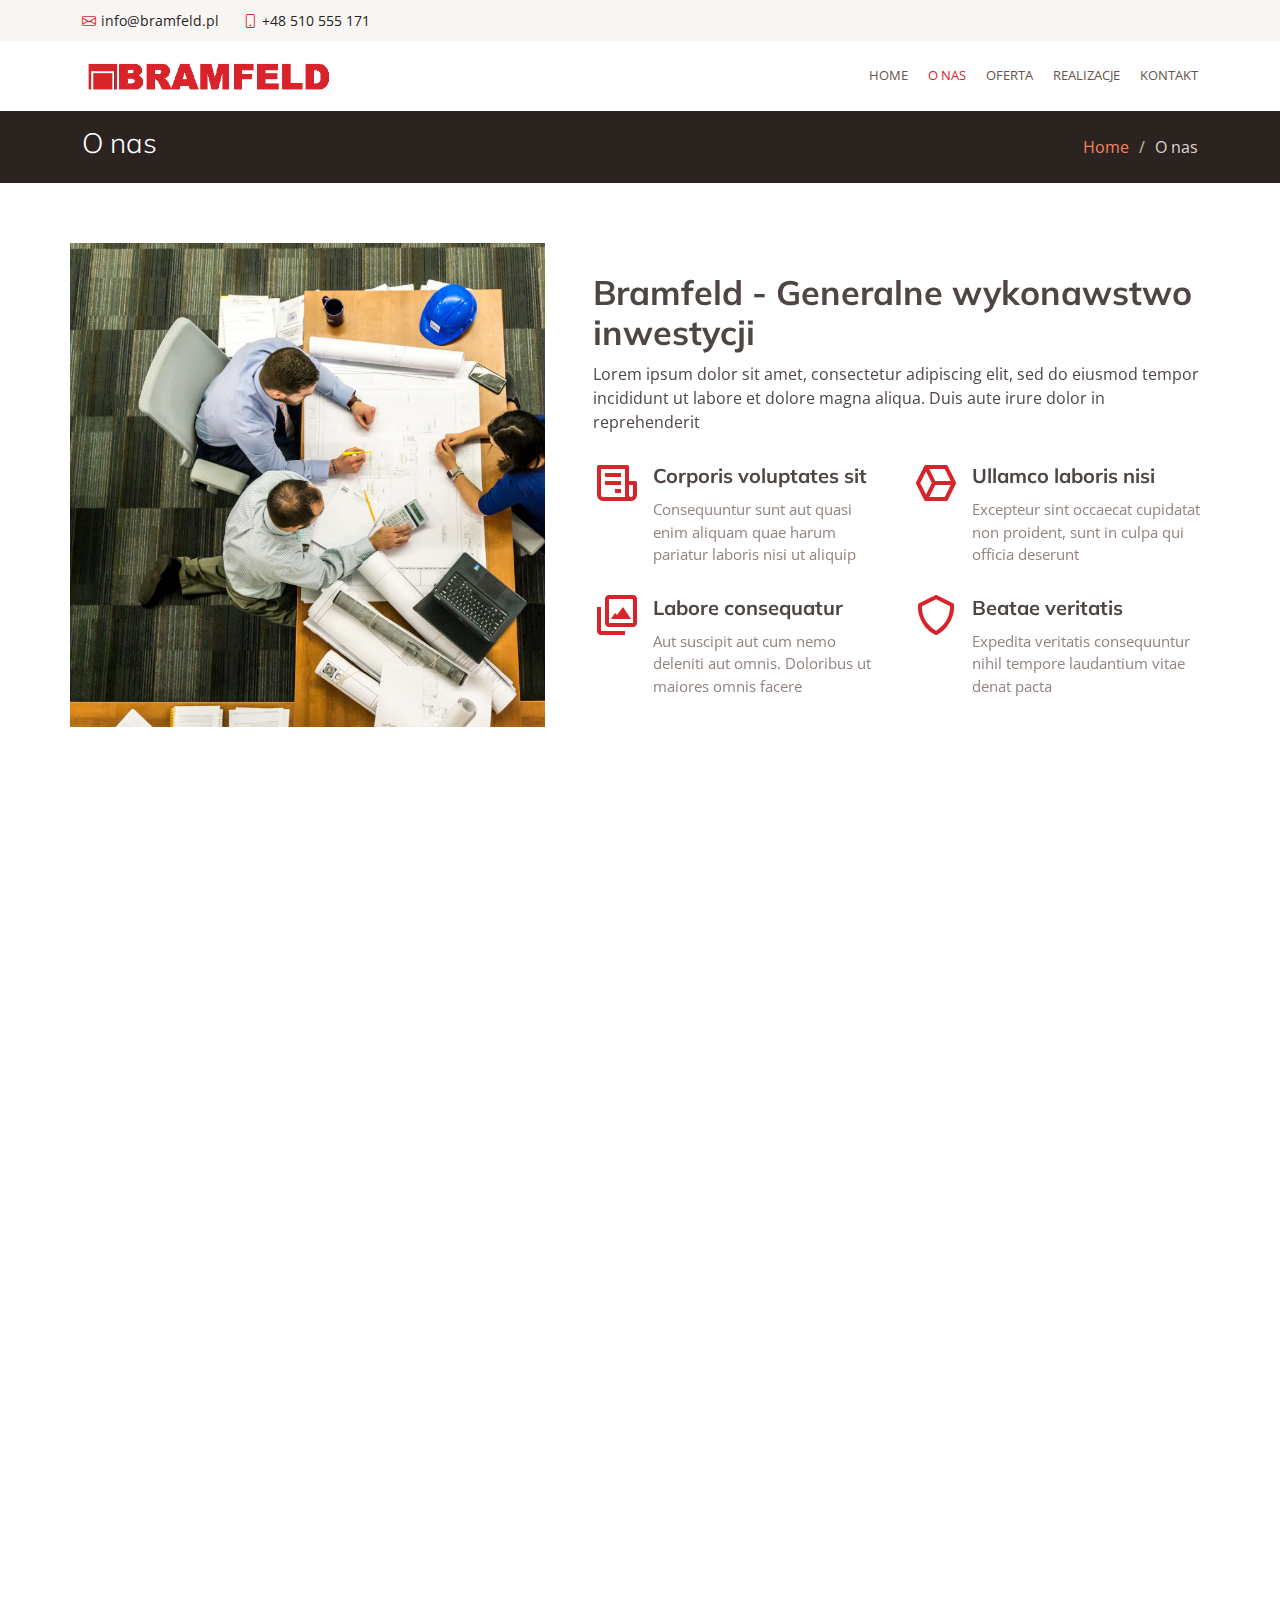
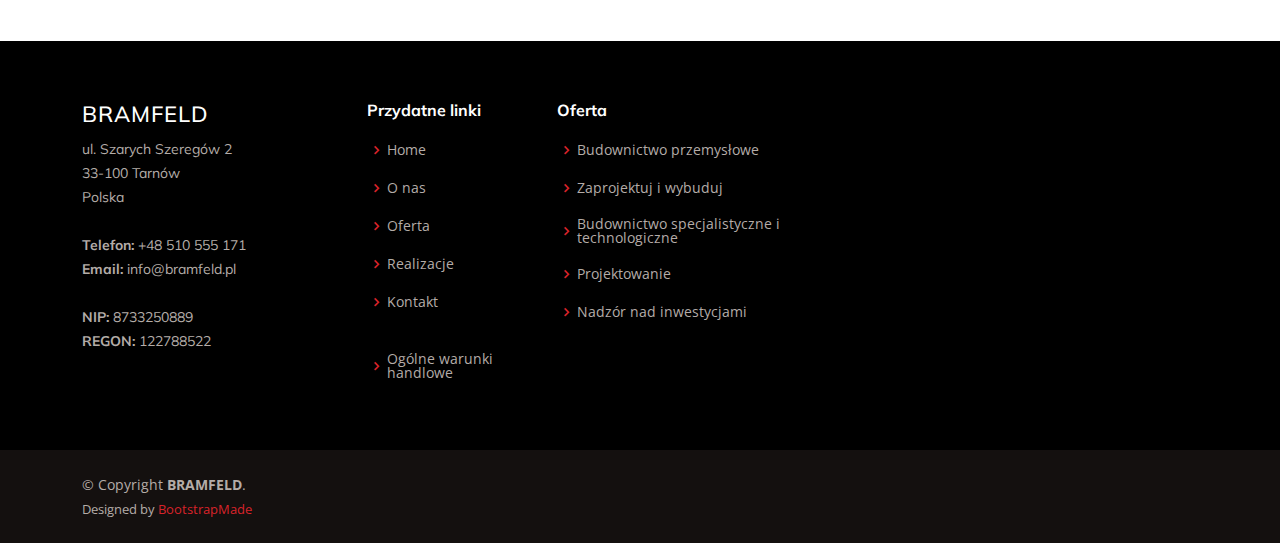
==== commit 7dbf0f89: "PoprawaIndexOfertaAbout" ====
--- a/about.html
+++ b/about.html
@@ -211,7 +211,7 @@
 
         <div class="section-title" data-aos="fade-up">
           <h2>Nasi <strong>Klienci</strong></h2>
-          <p>Magnam dolores commodi suscipit. Necessitatibus eius consequatur ex aliquid fuga eum quidem. Sit sint consectetur velit. Quisquam quos quisquam cupiditate. Et nemo qui impedit suscipit alias ea. Quia fugiat sit in iste officiis commodi quidem hic quas.</p>
+          <p>Zrealizowaliśmy inwestycje dla wielu Klientów. Zdajemy sobie sprawę, że każda branża wymaga indywidualnego spojrzenia na projekt, dlatego nasze doświadczenie przekuwamy w sukces inwestycji.</p>
         </div>
 
         <div class="row no-gutters clients-wrap clearfix" data-aos="fade-up">
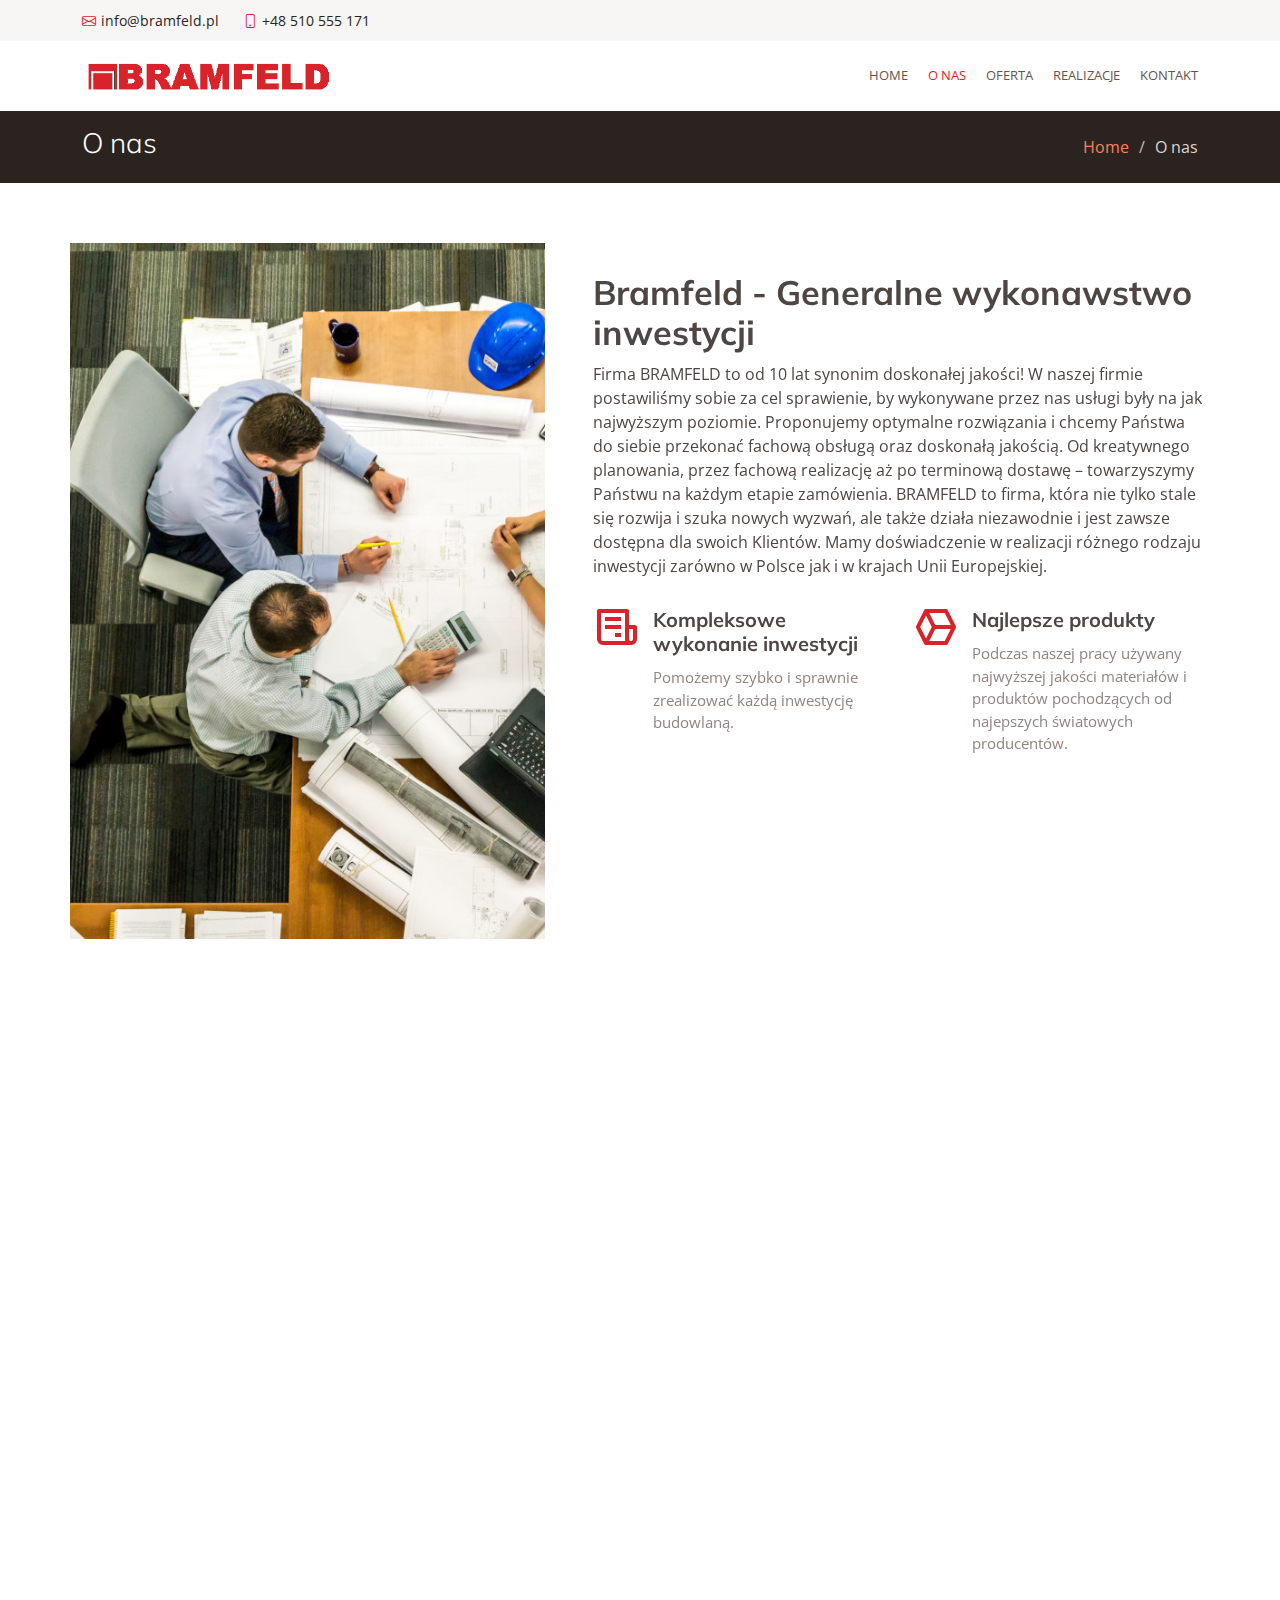
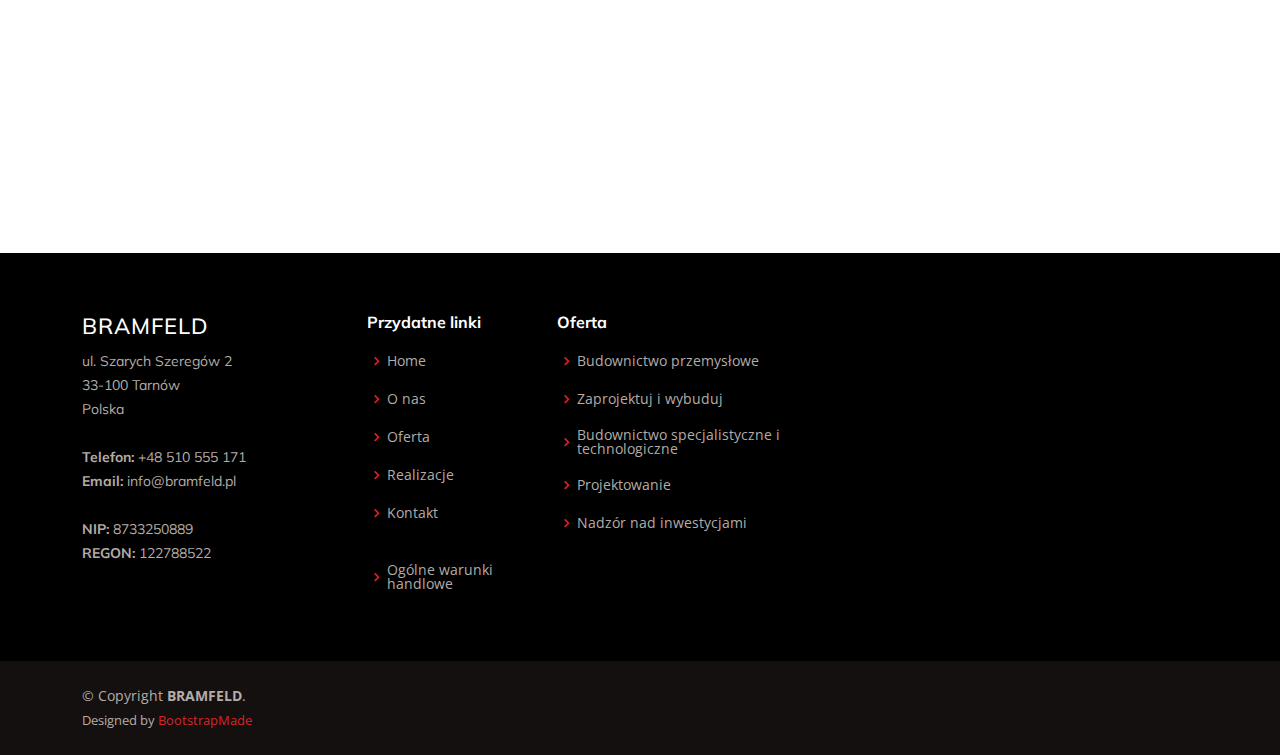
==== commit e3526bd0: "zmiana onas uslugi win" ====
--- a/about.html
+++ b/about.html
@@ -106,28 +106,28 @@
             <div class="content d-flex flex-column justify-content-center">
               <h3 data-aos="fade-up">Bramfeld - Generalne wykonawstwo inwestycji</h3>
               <p data-aos="fade-up">
-                Lorem ipsum dolor sit amet, consectetur adipiscing elit, sed do eiusmod tempor incididunt ut labore et dolore magna aliqua. Duis aute irure dolor in reprehenderit
+                Firma BRAMFELD to od 10 lat synonim doskonałej jakości! W naszej firmie postawiliśmy sobie za cel sprawienie, by wykonywane przez nas usługi były na jak najwyższym poziomie. Proponujemy optymalne rozwiązania i chcemy Państwa do siebie przekonać fachową obsługą oraz doskonałą jakością. Od kreatywnego planowania, przez fachową realizację aż po terminową dostawę – towarzyszymy Państwu na każdym etapie zamówienia. BRAMFELD to firma, która nie tylko stale się rozwija i szuka nowych wyzwań, ale także działa niezawodnie i jest zawsze dostępna dla swoich Klientów. Mamy doświadczenie w realizacji różnego rodzaju inwestycji zarówno w Polsce jak i w krajach Unii Europejskiej.
               </p>
               <div class="row">
                 <div class="col-md-6 icon-box" data-aos="fade-up">
                   <i class="bx bx-receipt"></i>
-                  <h4>Corporis voluptates sit</h4>
-                  <p>Consequuntur sunt aut quasi enim aliquam quae harum pariatur laboris nisi ut aliquip</p>
+                  <h4>Kompleksowe wykonanie inwestycji</h4>
+                  <p>Pomożemy szybko i sprawnie zrealizować każdą inwestycję budowlaną.</p>
                 </div>
                 <div class="col-md-6 icon-box" data-aos="fade-up" data-aos-delay="100">
                   <i class="bx bx-cube-alt"></i>
-                  <h4>Ullamco laboris nisi</h4>
-                  <p>Excepteur sint occaecat cupidatat non proident, sunt in culpa qui officia deserunt</p>
+                  <h4>Najlepsze produkty</h4>
+                  <p>Podczas naszej pracy używany najwyższej jakości materiałów i produktów pochodzących od najepszych światowych producentów.</p>
                 </div>
                 <div class="col-md-6 icon-box" data-aos="fade-up" data-aos-delay="200">
                   <i class="bx bx-images"></i>
-                  <h4>Labore consequatur</h4>
-                  <p>Aut suscipit aut cum nemo deleniti aut omnis. Doloribus ut maiores omnis facere</p>
+                  <h4>Pomoc w projektowaniu</h4>
+                  <p>Pomożemy w stworzeniu indywidualnego projektu zamówionej inwestycji dostarczając pełną wizualizację.</p>
                 </div>
                 <div class="col-md-6 icon-box" data-aos="fade-up" data-aos-delay="300">
                   <i class="bx bx-shield"></i>
-                  <h4>Beatae veritatis</h4>
-                  <p>Expedita veritatis consequuntur nihil tempore laudantium vitae denat pacta</p>
+                  <h4>Jakość i gwarancja</h4>
+                  <p>Dostarczamy usługi na najwyższym poziomie i pomagamy w procesach serwisowych.</p>
                 </div>
               </div>
             </div><!-- End .content-->
